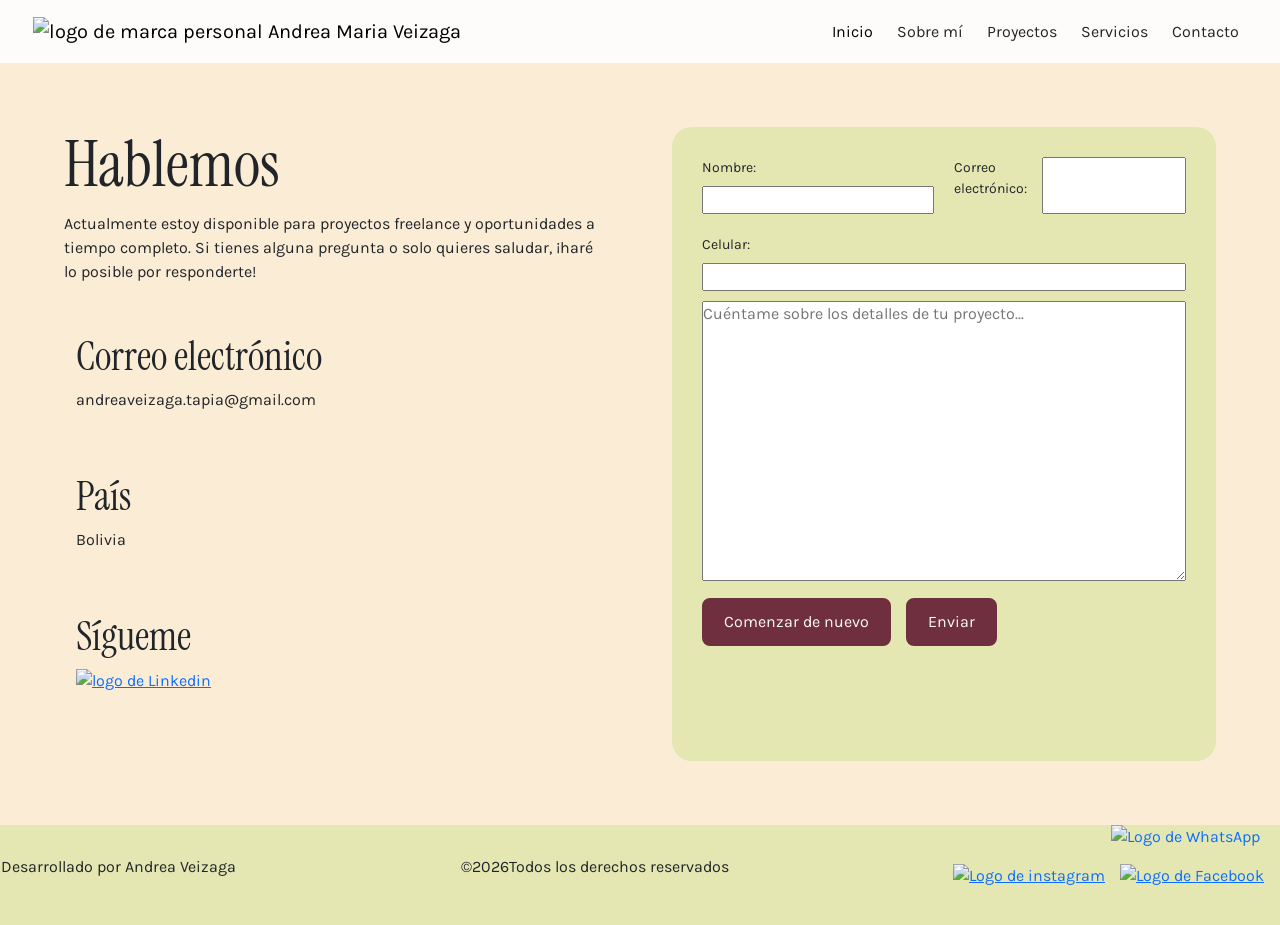
==== pages/contacto.html @ c5f15c7b "correcciones" ====
<!DOCTYPE html>
<html lang="es">

<head>
    <meta charset="UTF-8">
    <meta name="viewport" content="width=device-width, initial-scale=1.0">
    <!-- Bootstrap -->
    <link href="https://cdn.jsdelivr.net/npm/bootstrap@5.3.8/dist/css/bootstrap.min.css" rel="stylesheet"
        integrity="sha384-sRIl4kxILFvY47J16cr9ZwB07vP4J8+LH7qKQnuqkuIAvNWLzeN8tE5YBujZqJLB" crossorigin="anonymous">
    <!-- css -->
    <link rel="stylesheet" href="../styles/styles.css">
    <!-- SEO -->
    <title>Contacto | Andrea Veizaga</title>
    <link rel="shortcut icon" href="../archivos/favicon.png" type="image/x-icon">
    <meta name="description" content="Contacta a Andrea Veizaga, diseñadora UX/UI interesada en oportunidades laborales de tiempo completo.">
    <meta property="og:title" content="Contacto | Andrea Veizaga">
    <meta property="og:description" content="¿Hablamos? Contacta a Andrea Veizaga, diseñadora UX/UI disponible para oportunidades a tiempo completo y proyectos freelance.">
    <meta property="og:type" content="website">
    <meta property="og:url" content="https://portfolio-andrea-veizaga.vercel.app/pages/contacto.html">
    <meta property="og:locale" content="es_BO">
    <meta property="og:site_name" content="Andrea Veizaga | Portfolio UX/UI">
    <!-- keywords -->
     <meta name="keywords" content="contacto diseñadora UX/UI, Andrea Veizaga, diseñadora UX/UI Bolivia, oportunidades UX/UI, trabajo UX/UI, diseñadora UX/UI freelance">
</head>

<body>
    <header>
        <nav class="navbar navbar-expand-lg">
            <div class="container-fluid">
                <a class="navbar-brand" href="../index.html">
                    <img class="logo" src="../archivos/logo_princpal.png"
                        alt="logo de marca personal Andrea Maria Veizaga" title="logo de Andrea Veizaga">
                </a>
                <button class="navbar-toggler" type="button" data-bs-toggle="collapse" data-bs-target="#navbarNav"
                    aria-controls="navbarNav" aria-expanded="false" aria-label="Abrir menú">
                    <span class="navbar-toggler-icon"></span>
                </button>
                <div class="collapse navbar-collapse" id="navbarNav">
                    <ul class="navbar-nav ms-auto">
                        <li class="nav-item">
                            <a class="nav-link active" href="../index.html" aria-label="Inicio"
                                title="Inicio">Inicio</a>
                        </li>
                        <li class="nav-item">
                            <a class="nav-link" href="./sobremi.html" aria-label="Sobre mí" title="Sobre mí">Sobre
                                mí</a>
                        </li>
                        <li class="nav-item">
                            <a class="nav-link" href="./proyectos.html" aria-label="Proyectos"
                                title="Proyectos">Proyectos</a>
                        </li>
                        <li class="nav-item">
                            <a class="nav-link" href="./servicios.html" aria-label="Servicios"
                                title="Servicios">Servicios</a>
                        </li>
                        <li class="nav-item">
                            <a class="nav-link" href="#" aria-label="Contacto" title="Contacto">Contacto</a>
                        </li>
                    </ul>
                </div>
            </div>
        </nav>
    </header>
    <main class="contacto">
        <section class="info_contacto">
            <h1>Hablemos</h1>
            <p>Actualmente estoy disponible para proyectos freelance y oportunidades a tiempo completo.
                Si tienes alguna pregunta o solo quieres saludar, ¡haré lo posible por responderte!</p>
            <ul class="datos">
                <li>
                    <h2>Correo electrónico</h2>
                    <p>andreaveizaga.tapia@gmail.com</p>
                </li>
                <li>
                    <h2>País</h2>
                    <p>Bolivia</p>
                </li>
                <li>
                    <h2>Sígueme</h2>
                    <nav>
                        <a href="https://www.linkedin.com/in/andreaveizagatapia/" target="_blank" title="Linkedin"
                            aria-label="Linkedin">
                            <img class="logo_rss" src="../archivos/logos/logolinkedin.png" alt="logo de Linkedin"
                                title="logo de Linkedin">
                        </a>
                    </nav>
                </li>
            </ul>
        </section>
        <form class="formulario">
            <div class="fila_form">
                <div>
                    <label for="">Nombre:</label>
                    <input class="campo_form" type="text">
                </div>
                <div>
                    <label for="">Correo electrónico:</label>
                    <input class="campo_form" type="email" name="" id="">
                </div>
            </div>
            <div>
                <label for="">Celular:</label>
                <input class="campo_form" type="tel" name="" id="">
            </div>
            <div>
                <label for="Mensaje:"></label>
                <textarea class="campo_form" name="mensaje" id="mensaje"
                    placeholder="Cuéntame sobre los detalles de tu proyecto..."></textarea>
            </div>
            <div>
                <input class="boton_formulario" type="reset" value="Comenzar de nuevo">
                <input class="boton_formulario" type="submit" value="Enviar">
            </div>
        </form>
    </main>
    <footer>
        <p>Desarrollado por Andrea Veizaga</p>
        <p>&copy;<span id="year"></span>Todos los derechos reservados</p>
        <nav class="footernav">
            <ul class="rss">
                <li>
                    <a href="https://www.instagram.com/andreamaria.vt/" target="_blank" title="Instagram"
                        aria-label="Instagram">
                        <img class="logo_rss" src="../archivos/logos/instagram.png" alt="Logo de instagram"
                            title="logo de instagram">
                    </a>
                </li>
                <li>
                    <a href="https://www.facebook.com/andrea.veizagatapia" target="_blank" title="Facebook"
                        aria-label="Facebook">
                        <img class="logo_rss" src="../archivos/logos/facebook.png" alt="Logo de Facebook"
                            title="logo de Facebook">
                    </a>
                </li>
                <li>
                    <a href="https://wa.me/+59176989090" target="_blank" title="WhatsApp" aria-label="WhatsApp">
                        <img class="logo_ws" src="../archivos/logos/whatsapp.png" alt="Logo de WhatsApp"
                            title="logo de WhatsApp">
                    </a>
                </li>
            </ul>
        </nav>
    </footer>
    <script>
        document.getElementById('year').textContent = new Date().getFullYear();
    </script>
    <!-- Bootstrap -->
    <script src="https://cdn.jsdelivr.net/npm/bootstrap@5.3.8/dist/js/bootstrap.bundle.min.js"
        integrity="sha384-FKyoEForCGlyvwx9Hj09JcYn3nv7wiPVlz7YYwJrWVcXK/BmnVDxM+D2scQbITxI"
        crossorigin="anonymous"></script>
</body>

</html>
---- styles/styles.css ----
@import url("https://fonts.googleapis.com/css2?family=Instrument+Serif:ital@0;1&family=Karla:ital,wght@0,200..800;1,200..800&display=swap");
* {
  margin: 0;
  padding: 0;
  box-sizing: border-box;
}

body {
  background-color: #FAECD5;
}

footer {
  background-color: #E4E7B2;
}

header {
  background-color: #FDFCFA;
}

.servicios .lista_serv li, .mis_proyectos .un_proyecto, .mis_proyectos .un_proyecto .fotoproyecto, .sobre_mi .presentacion figure .fotosobremi, .hero .fotohero .fotoinicio {
  width: 100%;
  height: auto;
}

body {
  font-family: "Karla", sans-serif;
}
body h1,
body h2,
body h3,
body h4,
body h5,
body h6 {
  font-family: "Instrument Serif", serif;
}
body h1 {
  font-size: 3rem;
  font-weight: 400;
}
@media (min-width: 1024px) {
  body h1 {
    font-size: 4rem;
  }
}
body h2 {
  font-size: 2.25rem;
  font-weight: 400;
}
@media (min-width: 1024px) {
  body h2 {
    font-size: 2.5rem;
  }
}
body h3 {
  font-size: 1.75rem;
  font-weight: 400;
}
body p {
  font-size: 1rem;
  font-weight: 400;
}

header {
  position: sticky;
  z-index: 1;
  top: 0;
  background-color: #FDFCFA;
}
header .navbar {
  padding: 10px 20px;
}
header .logo {
  width: 184px;
  height: 36px;
}
header .navbar-nav {
  gap: 8px;
}
header .nav-link {
  font-family: "Karla", sans-serif;
  text-decoration: none;
  color: #242424;
  padding: 5px 2px;
  transition: 0.3s;
}
header .nav-link:hover, header .nav-link:focus, header .nav-link:active {
  color: #6F2F3F;
}
@media (min-width: 1024px) {
  header {
    padding: 1px;
    flex-direction: row;
    justify-content: space-between;
    gap: 0px;
  }
}
header nav ul li {
  list-style: none;
}
@media (min-width: 1024px) {
  header nav ul {
    gap: 15px;
  }
}

footer {
  padding: 20px;
  display: flex;
  flex-direction: column;
  flex-wrap: nowrap;
  justify-content: flex-start;
  align-items: center;
  gap: 15px;
  background-color: #E4E7B2;
}
footer .footernav .rss {
  display: flex;
  gap: 15px;
  padding: 0px;
  margin: 0px;
}
footer .footernav .rss li {
  list-style: none;
}
footer .footernav .rss li a .logo_rss {
  height: 5vh;
  width: auto;
}
footer .footernav .rss li a .logo_ws {
  position: fixed;
  bottom: 30px;
  right: 20px;
  height: 5vh;
  width: auto;
}
@media (min-width: 1024px) {
  footer {
    padding: 1px;
    height: 100px;
    flex-direction: row;
    justify-content: space-between;
  }
}

.hero {
  padding: 40px 24px;
  display: grid;
  grid-template-columns: 1fr;
  grid-template-areas: "herotexto" "fotohero";
  gap: 40px;
}
.hero .herotexto {
  grid-area: herotexto;
  display: flex;
  flex-direction: column;
  flex-wrap: nowrap;
  justify-content: start;
  align-items: stretch;
  gap: 20px;
}
.hero .herotexto nav {
  display: flex;
  flex-direction: row;
  flex-wrap: wrap;
  justify-content: flex-start;
  align-items: stretch;
  gap: 15px;
}
.hero .herotexto nav a {
  background-color: #6F2F3F;
  color: #FDFCFA;
  text-decoration: none;
  padding: 10px 20px;
  border-radius: 8px;
  transition: 0.3s;
}
.hero .herotexto nav a:hover {
  background-color: #FDFCFA;
  color: #6F2F3F;
}
.hero .herotexto nav a:focus {
  background-color: #E4E7B2;
  color: #242424;
}
.hero .herotexto nav a:active {
  background-color: #242424;
  color: #FDFCFA;
}
.hero .fotohero {
  grid-area: fotohero;
  width: 100%;
}
@media (min-width: 1024px) {
  .hero {
    padding: 100px 120px 64px;
    grid-template-columns: repeat(2, 1fr);
    grid-template-areas: "herotexto fotohero";
    gap: 40px;
    align-items: center;
  }
}

.biografia {
  text-align: center;
  padding-bottom: 40px;
}
@media (min-width: 1024px) {
  .biografia {
    padding-bottom: 64px;
  }
}
.biografia .textobio {
  margin-left: 0;
  margin-right: 0;
  font-size: 1rem;
}
@media (min-width: 1024px) {
  .biografia .textobio {
    margin-left: 250px;
    margin-right: 250px;
    font-size: 1.5rem;
  }
}

.habilidades {
  margin-left: 24px;
  margin-right: 24px;
  margin-bottom: 64px;
  display: flex;
  flex-direction: column;
  flex-wrap: nowrap;
  justify-content: start;
  align-items: stretch;
  gap: 20px;
}
@media (min-width: 1024px) {
  .habilidades {
    margin-left: 64px;
    margin-right: 0px;
  }
}
.habilidades .lista_habilidades {
  display: flex;
  flex-direction: column;
  flex-wrap: nowrap;
  justify-content: start;
  align-items: stretch;
  gap: 16px;
  list-style: none;
}
.habilidades .lista_habilidades li {
  background-color: #FDFCFA;
  border: 1px solid #6E6E6E;
  border-radius: 10px;
  padding: 20px 20px;
  margin-right: 0px;
}
@media (min-width: 1024px) {
  .habilidades .lista_habilidades {
    margin-right: 64px;
  }
}

.sobre_mi {
  display: grid;
  grid-template-columns: 1fr;
  gap: 40px;
  margin: 32px 20px;
}
@media (min-width: 1024px) {
  .sobre_mi {
    grid-template-columns: repeat(2, 1fr);
    gap: 64px;
    margin: 64px;
  }
}
.sobre_mi .presentacion {
  display: flex;
  flex-direction: column;
  flex-wrap: nowrap;
  justify-content: start;
  align-items: stretch;
  gap: 20px;
}
@media (min-width: 1024px) {
  .sobre_mi .presentacion figure .fotosobremi {
    width: 629px;
    height: 944px;
  }
}
.sobre_mi .informacion {
  padding-left: 0px;
  margin: 0px;
  display: flex;
  flex-direction: column;
  flex-wrap: nowrap;
  justify-content: start;
  align-items: stretch;
  gap: 40px;
}
@media (min-width: 1024px) {
  .sobre_mi .informacion {
    padding: 90px 200px 0px 0px;
    gap: 64px;
  }
}
.sobre_mi .informacion ul {
  padding-left: 0px;
  display: flex;
  flex-direction: column;
  flex-wrap: nowrap;
  justify-content: start;
  align-items: stretch;
  gap: 40px;
}
@media (min-width: 1024px) {
  .sobre_mi .informacion ul {
    gap: 64px;
  }
}
.sobre_mi .informacion ul li {
  list-style: none;
}

.formacion {
  margin: 64px 20px;
  display: flex;
  flex-direction: column;
  flex-wrap: nowrap;
  justify-content: start;
  align-items: stretch;
  gap: 32px;
}
@media (min-width: 1024px) {
  .formacion {
    margin: 64px;
    display: flex;
    flex-direction: row;
    flex-wrap: nowrap;
    justify-content: start;
    align-items: stretch;
    gap: 150px;
  }
}
.formacion .lista_formacion {
  list-style: none;
  display: flex;
  flex-direction: column;
  flex-wrap: nowrap;
  justify-content: start;
  align-items: stretch;
  gap: 32px;
}
.formacion .lista_formacion li {
  border-bottom: 1px solid #6E6E6E;
}

.experiencia {
  margin: 64px 20px;
  display: flex;
  flex-direction: column;
  flex-wrap: nowrap;
  justify-content: start;
  align-items: stretch;
  gap: 32px;
}
@media (min-width: 1024px) {
  .experiencia {
    margin: 96px 64px 64px 64px;
    display: flex;
    flex-direction: row;
    flex-wrap: nowrap;
    justify-content: start;
    align-items: stretch;
    gap: 150px;
  }
}
.experiencia .lista_experiencia {
  list-style: none;
  display: flex;
  flex-direction: column;
  flex-wrap: nowrap;
  justify-content: start;
  align-items: stretch;
  gap: 32px;
}
.experiencia .lista_experiencia li {
  border-bottom: 1px solid #6E6E6E;
  padding-bottom: 20px;
}

.herramientas {
  margin: 64px 20px;
}
@media (min-width: 1024px) {
  .herramientas {
    margin: 64px;
  }
}
.herramientas .lista_herramientas {
  list-style: none;
  margin-top: 32px;
  display: grid;
  grid-template-columns: repeat(2, 1fr);
  gap: 20px;
}
.herramientas .lista_herramientas li {
  background-color: #FDFCFA;
  border: 1px solid #6E6E6E;
  border-radius: 10px;
  width: 100%;
  height: 70px;
  display: flex;
  flex-direction: row;
  flex-wrap: nowrap;
  justify-content: center;
  align-items: center;
  gap: 0px;
}
@media (min-width: 1024px) {
  .herramientas .lista_herramientas {
    margin-top: 64px;
    grid-template-columns: repeat(4, 1fr);
    gap: 40px;
  }
}

.mis_podcast {
  margin: 64px 20px;
}
@media (min-width: 1024px) {
  .mis_podcast {
    margin: 64px;
  }
}

.proyectos {
  margin: 32px 20px;
}
@media (min-width: 1024px) {
  .proyectos {
    margin: 64px;
  }
}
.proyectos .texto_proyectos {
  padding-right: 0px;
}
@media (min-width: 1024px) {
  .proyectos .texto_proyectos {
    padding-right: 600px;
  }
}

.mis_proyectos {
  margin: 32px 20px;
  display: grid;
  grid-template-columns: 1fr;
  gap: 20px;
}
@media (min-width: 1024px) {
  .mis_proyectos {
    margin: 64px;
    grid-template-columns: repeat(2, 1fr);
  }
}
.mis_proyectos .un_proyecto {
  border-radius: 20px;
  background-color: #FDFCFA;
  text-decoration: none;
  color: #242424;
  transition: 0.3s;
}
.mis_proyectos .un_proyecto:hover {
  background-color: #E4E7B2;
}
.mis_proyectos .un_proyecto:focus {
  background-color: #E4E7B2;
}
.mis_proyectos .un_proyecto:active {
  background-color: #6F2F3F;
  color: #FDFCFA;
}
.mis_proyectos .un_proyecto .fotoproyecto {
  border-radius: 20px;
}
.mis_proyectos .un_proyecto .titulo_proy {
  padding: 0px 20px 20px 20px;
}

.titulo_serv {
  margin: 40px 20px;
  padding-right: 0px;
}
@media (min-width: 1024px) {
  .titulo_serv {
    margin: 64px;
    padding-right: 700px;
  }
}

.servicios {
  margin: 40px 20px;
}
@media (min-width: 1024px) {
  .servicios {
    margin: 64px;
  }
}
.servicios .h2_serv {
  text-align: center;
  margin-bottom: 40px;
}
@media (min-width: 1024px) {
  .servicios .h2_serv {
    margin-bottom: 64px;
  }
}
.servicios .lista_serv {
  list-style: none;
  padding: 0px;
  display: flex;
  flex-direction: row;
  flex-wrap: wrap;
  justify-content: center;
  align-items: stretch;
  gap: 20px;
}
@media (min-width: 1024px) {
  .servicios .lista_serv {
    gap: 40px;
  }
}
.servicios .lista_serv li {
  text-align: center;
  min-height: 220px;
  padding: 30px 20px;
  background-color: #FDFCFA;
  border: #6E6E6E solid 1px;
  border-radius: 10px;
}
@media (min-width: 1024px) {
  .servicios .lista_serv li {
    width: 480px;
    height: 250px;
    padding: 30px;
  }
}

.icono-servicio {
  font-size: 2rem;
  margin-bottom: 15px;
}

.proceso {
  margin: 40px 20px;
}
@media (min-width: 1024px) {
  .proceso {
    margin: 64px;
  }
}
.proceso .carousel-caption {
  color: #242424;
}

.contacto {
  display: grid;
  grid-template-columns: 1fr;
  gap: 40px;
  margin: 32px 20px;
}
@media (min-width: 1024px) {
  .contacto {
    grid-template-columns: repeat(2, 1fr);
    gap: 64px;
    margin: 64px;
  }
}
.contacto .info_contacto {
  padding-right: 0px;
}
.contacto .info_contacto ul {
  padding: 20px 0px;
  list-style: none;
}
@media (min-width: 1024px) {
  .contacto .info_contacto ul {
    padding: 20px 20px 20px 0px;
  }
}
.contacto .info_contacto .logo_rss {
  height: 5vh;
  width: auto;
}
.contacto .datos {
  display: flex;
  flex-direction: column;
  flex-wrap: nowrap;
  justify-content: start;
  align-items: stretch;
  gap: 10px;
}
.contacto .datos li {
  margin: 0px;
  padding: 12px 0px;
}
@media (min-width: 1024px) {
  .contacto .datos li {
    margin: 0px 0px 20px 0px;
    padding: 12px;
  }
}
@media (min-width: 1024px) {
  .contacto .datos {
    gap: 0px;
  }
}
.contacto .formulario {
  width: 100%;
  padding: 24px;
  background-color: #E4E7B2;
  border-radius: 20px;
}
@media (min-width: 1024px) {
  .contacto .formulario {
    padding: 30px;
  }
}
.contacto .formulario .fila_form {
  display: flex;
  flex-direction: column;
  flex-wrap: nowrap;
  justify-content: start;
  align-items: stretch;
  gap: 20px;
}
.contacto .formulario .fila_form div {
  width: 100%;
}
@media (min-width: 1024px) {
  .contacto .formulario .fila_form {
    flex-direction: row;
    gap: 20px;
  }
  .contacto .formulario .fila_form div {
    width: 50%;
  }
}
.contacto .formulario div {
  margin-bottom: 10px;
}
.contacto .formulario div label {
  display: block;
  font-size: 14px;
  margin-bottom: 8px;
}
.contacto .formulario div .campo_form {
  width: 100%;
}
.contacto .formulario div .boton_formulario {
  background-color: #6F2F3F;
  color: #FDFCFA;
  border: 2px solid #6F2F3F;
  padding: 10px 20px;
  border-radius: 8px;
  transition: 0.3s;
}
.contacto .formulario div .boton_formulario:hover {
  background-color: #FDFCFA;
  color: #6F2F3F;
}
.contacto .formulario div .boton_formulario:focus {
  background-color: #E4E7B2;
  color: #242424;
}
.contacto .formulario div .boton_formulario:active {
  background-color: #242424;
  color: #FDFCFA;
}
.contacto .formulario div:last-child {
  display: flex;
  gap: 15px;
}
.contacto .formulario textarea {
  height: 280px;
}

/*# sourceMappingURL=styles.css.map */
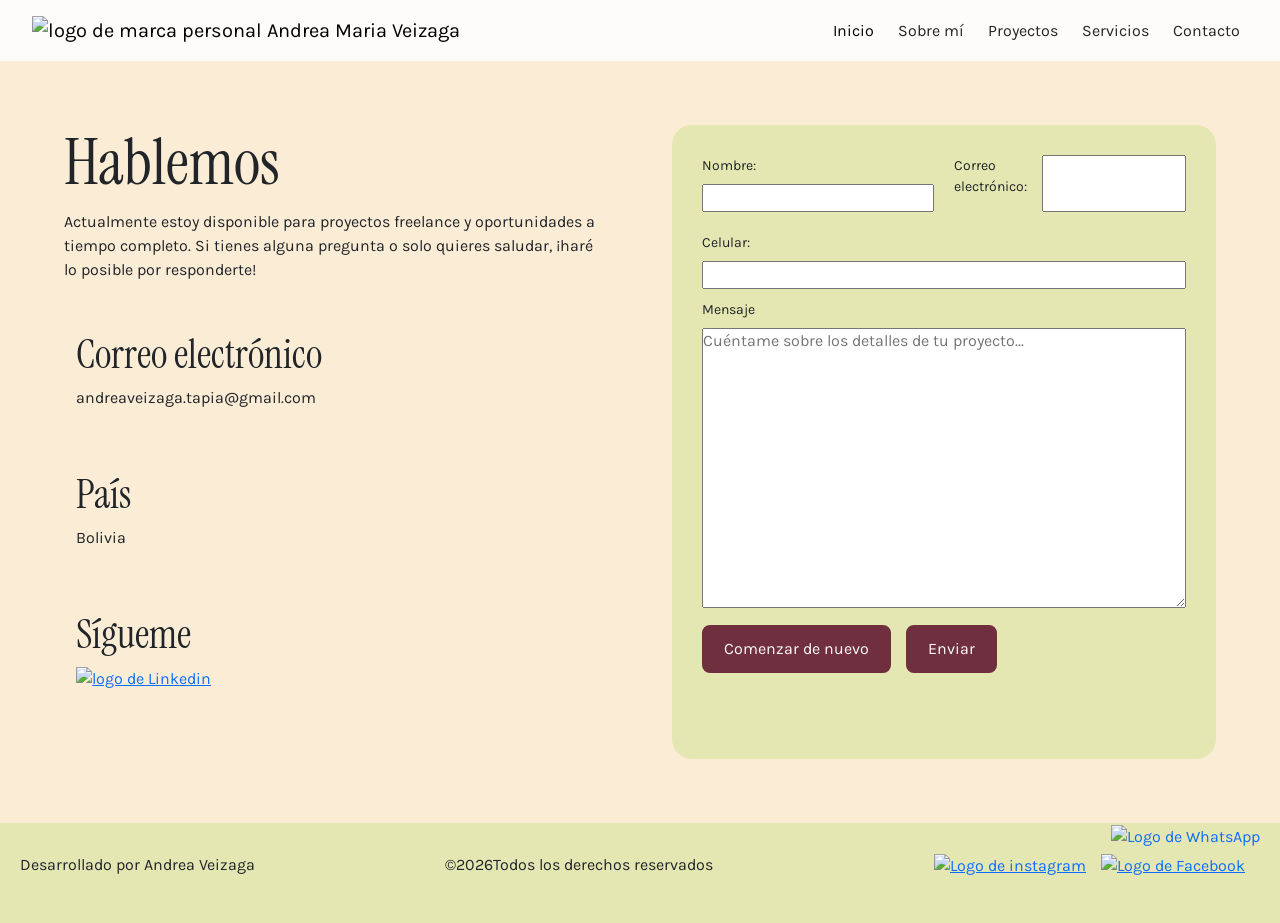
==== commit 4bb0909e: "Renombro carpetas a scss" ====
--- a/pages/contacto.html
+++ b/pages/contacto.html
@@ -90,20 +90,20 @@
         <form class="formulario">
             <div class="fila_form">
                 <div>
-                    <label for="">Nombre:</label>
+                    <label for="nombre">Nombre:</label>
                     <input class="campo_form" type="text">
                 </div>
                 <div>
-                    <label for="">Correo electrónico:</label>
+                    <label for="correo">Correo electrónico:</label>
                     <input class="campo_form" type="email" name="" id="">
                 </div>
             </div>
             <div>
-                <label for="">Celular:</label>
+                <label for="celular">Celular:</label>
                 <input class="campo_form" type="tel" name="" id="">
             </div>
             <div>
-                <label for="Mensaje:"></label>
+                <label for="Mensaje:">Mensaje</label>
                 <textarea class="campo_form" name="mensaje" id="mensaje"
                     placeholder="Cuéntame sobre los detalles de tu proyecto..."></textarea>
             </div>
--- a/styles/styles.css
+++ b/styles/styles.css
@@ -17,45 +17,50 @@
   background-color: #FDFCFA;
 }
 
-.servicios .lista_serv li, .mis_proyectos .un_proyecto, .mis_proyectos .un_proyecto .fotoproyecto, .sobre_mi .presentacion figure .fotosobremi, .hero .fotohero .fotoinicio {
-  width: 100%;
-  height: auto;
-}
-
 body {
   font-family: "Karla", sans-serif;
 }
-body h1,
-body h2,
-body h3,
-body h4,
-body h5,
-body h6 {
+
+h1,
+h2,
+h3,
+h4,
+h5,
+h6 {
   font-family: "Instrument Serif", serif;
 }
-body h1 {
+
+h1 {
   font-size: 3rem;
   font-weight: 400;
 }
-@media (min-width: 1024px) {
-  body h1 {
+@media (min-width: 768px) {
+  h1 {
+    font-size: 3.5rem;
+  }
+}
+@media (min-width: 1024px) {
+  h1 {
     font-size: 4rem;
   }
 }
-body h2 {
+
+h2 {
   font-size: 2.25rem;
   font-weight: 400;
 }
 @media (min-width: 1024px) {
-  body h2 {
+  h2 {
     font-size: 2.5rem;
   }
 }
-body h3 {
+
+h3 {
   font-size: 1.75rem;
   font-weight: 400;
 }
-body p {
+
+p {
   font-size: 1rem;
   font-weight: 400;
 }
@@ -86,14 +91,6 @@
 header .nav-link:hover, header .nav-link:focus, header .nav-link:active {
   color: #6F2F3F;
 }
-@media (min-width: 1024px) {
-  header {
-    padding: 1px;
-    flex-direction: row;
-    justify-content: space-between;
-    gap: 0px;
-  }
-}
 header nav ul li {
   list-style: none;
 }
@@ -116,8 +113,6 @@
 footer .footernav .rss {
   display: flex;
   gap: 15px;
-  padding: 0px;
-  margin: 0px;
 }
 footer .footernav .rss li {
   list-style: none;
@@ -135,7 +130,6 @@
 }
 @media (min-width: 1024px) {
   footer {
-    padding: 1px;
     height: 100px;
     flex-direction: row;
     justify-content: space-between;
@@ -190,6 +184,15 @@
   grid-area: fotohero;
   width: 100%;
 }
+.hero .fotohero .fotoinicio {
+  width: 100%;
+  height: auto;
+}
+@media (min-width: 768px) {
+  .hero {
+    padding: 64px 48px;
+  }
+}
 @media (min-width: 1024px) {
   .hero {
     padding: 100px 120px 64px;
@@ -261,6 +264,20 @@
   }
 }
 
+.experiencia .lista_experiencia, .formacion .lista_formacion {
+  list-style: none;
+  display: flex;
+  flex-direction: column;
+  flex-wrap: nowrap;
+  justify-content: start;
+  align-items: stretch;
+  gap: 32px;
+}
+.experiencia .lista_experiencia li, .formacion .lista_formacion li {
+  border-bottom: 1px solid #6E6E6E;
+  padding-bottom: 20px;
+}
+
 .sobre_mi {
   display: grid;
   grid-template-columns: 1fr;
@@ -282,10 +299,13 @@
   align-items: stretch;
   gap: 20px;
 }
+.sobre_mi .presentacion figure .fotosobremi {
+  width: 100%;
+  height: auto;
+}
 @media (min-width: 1024px) {
   .sobre_mi .presentacion figure .fotosobremi {
-    width: 629px;
-    height: 944px;
+    max-width: 629px;
   }
 }
 .sobre_mi .informacion {
@@ -300,7 +320,8 @@
 }
 @media (min-width: 1024px) {
   .sobre_mi .informacion {
-    padding: 90px 200px 0px 0px;
+    padding: 90px 0px 0px 0px;
+    max-width: 450px;
     gap: 64px;
   }
 }
@@ -342,19 +363,6 @@
     gap: 150px;
   }
 }
-.formacion .lista_formacion {
-  list-style: none;
-  display: flex;
-  flex-direction: column;
-  flex-wrap: nowrap;
-  justify-content: start;
-  align-items: stretch;
-  gap: 32px;
-}
-.formacion .lista_formacion li {
-  border-bottom: 1px solid #6E6E6E;
-}
-
 .experiencia {
   margin: 64px 20px;
   display: flex;
@@ -375,20 +383,6 @@
     gap: 150px;
   }
 }
-.experiencia .lista_experiencia {
-  list-style: none;
-  display: flex;
-  flex-direction: column;
-  flex-wrap: nowrap;
-  justify-content: start;
-  align-items: stretch;
-  gap: 32px;
-}
-.experiencia .lista_experiencia li {
-  border-bottom: 1px solid #6E6E6E;
-  padding-bottom: 20px;
-}
-
 .herramientas {
   margin: 64px 20px;
 }
@@ -417,6 +411,11 @@
   align-items: center;
   gap: 0px;
 }
+@media (min-width: 768px) {
+  .herramientas .lista_herramientas {
+    grid-template-columns: repeat(3, 1fr);
+  }
+}
 @media (min-width: 1024px) {
   .herramientas .lista_herramientas {
     margin-top: 64px;
@@ -443,12 +442,7 @@
   }
 }
 .proyectos .texto_proyectos {
-  padding-right: 0px;
-}
-@media (min-width: 1024px) {
-  .proyectos .texto_proyectos {
-    padding-right: 600px;
-  }
+  max-width: 600px;
 }
 
 .mis_proyectos {
@@ -457,13 +451,21 @@
   grid-template-columns: 1fr;
   gap: 20px;
 }
-@media (min-width: 1024px) {
+@media (min-width: 768px) {
   .mis_proyectos {
-    margin: 64px;
+    margin: 40px;
     grid-template-columns: repeat(2, 1fr);
   }
 }
+@media (min-width: 1024px) {
+  .mis_proyectos {
+    margin: 64px;
+    grid-template-columns: repeat(2, 1fr);
+  }
+}
 .mis_proyectos .un_proyecto {
+  width: 100%;
+  height: auto;
   border-radius: 20px;
   background-color: #FDFCFA;
   text-decoration: none;
@@ -481,6 +483,8 @@
   color: #FDFCFA;
 }
 .mis_proyectos .un_proyecto .fotoproyecto {
+  width: 100%;
+  height: auto;
   border-radius: 20px;
 }
 .mis_proyectos .un_proyecto .titulo_proy {
@@ -489,12 +493,12 @@
 
 .titulo_serv {
   margin: 40px 20px;
-  padding-right: 0px;
+  max-width: 600px;
 }
 @media (min-width: 1024px) {
   .titulo_serv {
     margin: 64px;
-    padding-right: 700px;
+    max-width: 600px;
   }
 }
 
@@ -532,6 +536,8 @@
 }
 .servicios .lista_serv li {
   text-align: center;
+  width: 100%;
+  height: auto;
   min-height: 220px;
   padding: 30px 20px;
   background-color: #FDFCFA;
@@ -545,8 +551,7 @@
     padding: 30px;
   }
 }
-
-.icono-servicio {
+.servicios .lista_serv .icono-servicio {
   font-size: 2rem;
   margin-bottom: 15px;
 }
@@ -636,6 +641,14 @@
 }
 .contacto .formulario .fila_form div {
   width: 100%;
+}
+@media (min-width: 768px) {
+  .contacto .formulario .fila_form {
+    flex-direction: row;
+  }
+  .contacto .formulario .fila_form div {
+    width: 50%;
+  }
 }
 @media (min-width: 1024px) {
   .contacto .formulario .fila_form {
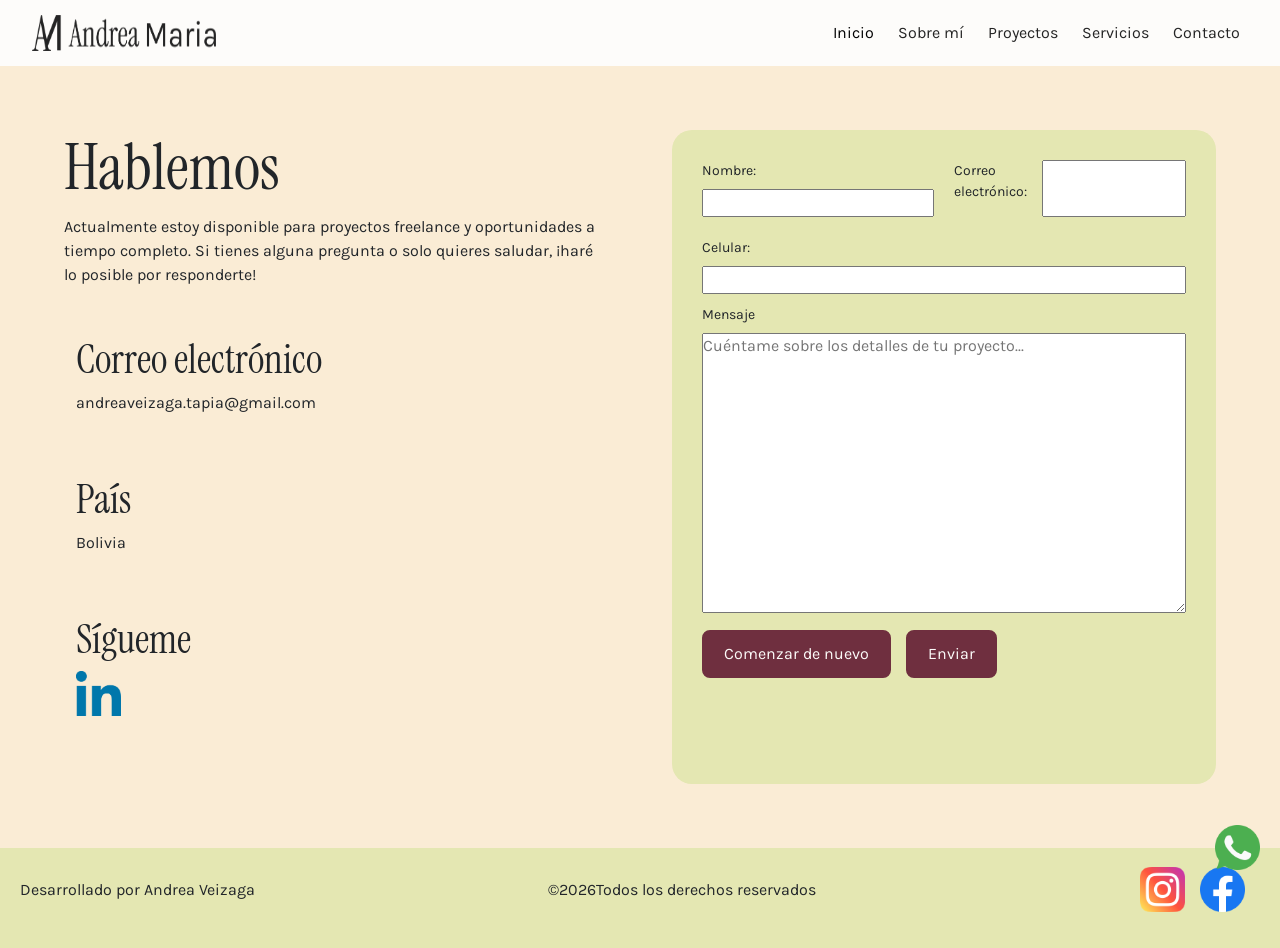
==== commit 9e468683: "renombre de archivos por assets" ====
--- a/pages/contacto.html
+++ b/pages/contacto.html
@@ -11,7 +11,7 @@
     <link rel="stylesheet" href="../styles/styles.css">
     <!-- SEO -->
     <title>Contacto | Andrea Veizaga</title>
-    <link rel="shortcut icon" href="../archivos/favicon.png" type="image/x-icon">
+    <link rel="shortcut icon" href="../assets/favicon.png" type="image/x-icon">
     <meta name="description" content="Contacta a Andrea Veizaga, diseñadora UX/UI interesada en oportunidades laborales de tiempo completo.">
     <meta property="og:title" content="Contacto | Andrea Veizaga">
     <meta property="og:description" content="¿Hablamos? Contacta a Andrea Veizaga, diseñadora UX/UI disponible para oportunidades a tiempo completo y proyectos freelance.">
@@ -28,7 +28,7 @@
         <nav class="navbar navbar-expand-lg">
             <div class="container-fluid">
                 <a class="navbar-brand" href="../index.html">
-                    <img class="logo" src="../archivos/logo_princpal.png"
+                    <img class="logo" src="../assets/logo_princpal.png"
                         alt="logo de marca personal Andrea Maria Veizaga" title="logo de Andrea Veizaga">
                 </a>
                 <button class="navbar-toggler" type="button" data-bs-toggle="collapse" data-bs-target="#navbarNav"
@@ -80,7 +80,7 @@
                     <nav>
                         <a href="https://www.linkedin.com/in/andreaveizagatapia/" target="_blank" title="Linkedin"
                             aria-label="Linkedin">
-                            <img class="logo_rss" src="../archivos/logos/logolinkedin.png" alt="logo de Linkedin"
+                            <img class="logo_rss" src="../assets/logos/logolinkedin.png" alt="logo de Linkedin"
                                 title="logo de Linkedin">
                         </a>
                     </nav>
@@ -121,20 +121,20 @@
                 <li>
                     <a href="https://www.instagram.com/andreamaria.vt/" target="_blank" title="Instagram"
                         aria-label="Instagram">
-                        <img class="logo_rss" src="../archivos/logos/instagram.png" alt="Logo de instagram"
+                        <img class="logo_rss" src="../assets/logos/instagram.png" alt="Logo de instagram"
                             title="logo de instagram">
                     </a>
                 </li>
                 <li>
                     <a href="https://www.facebook.com/andrea.veizagatapia" target="_blank" title="Facebook"
                         aria-label="Facebook">
-                        <img class="logo_rss" src="../archivos/logos/facebook.png" alt="Logo de Facebook"
+                        <img class="logo_rss" src="../assets/logos/facebook.png" alt="Logo de Facebook"
                             title="logo de Facebook">
                     </a>
                 </li>
                 <li>
                     <a href="https://wa.me/+59176989090" target="_blank" title="WhatsApp" aria-label="WhatsApp">
-                        <img class="logo_ws" src="../archivos/logos/whatsapp.png" alt="Logo de WhatsApp"
+                        <img class="logo_ws" src="../assets/logos/whatsapp.png" alt="Logo de WhatsApp"
                             title="logo de WhatsApp">
                     </a>
                 </li>
